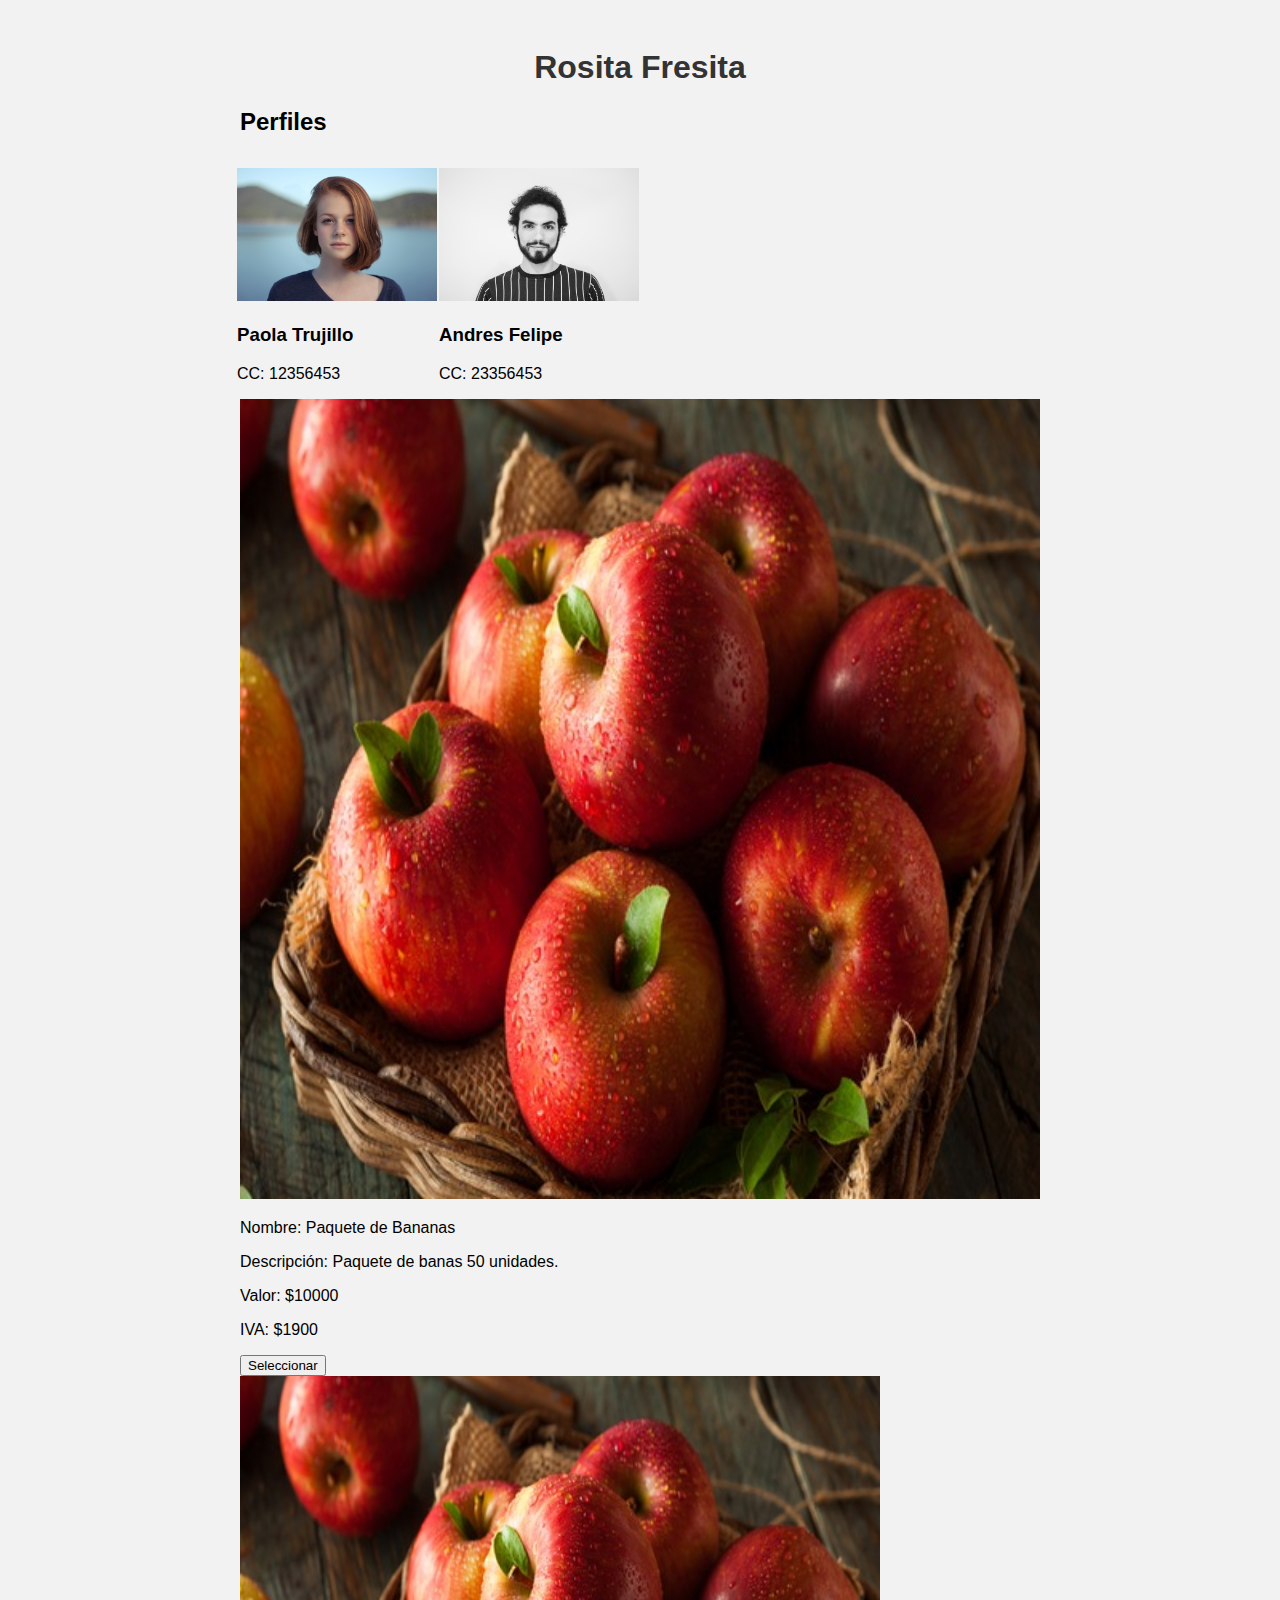
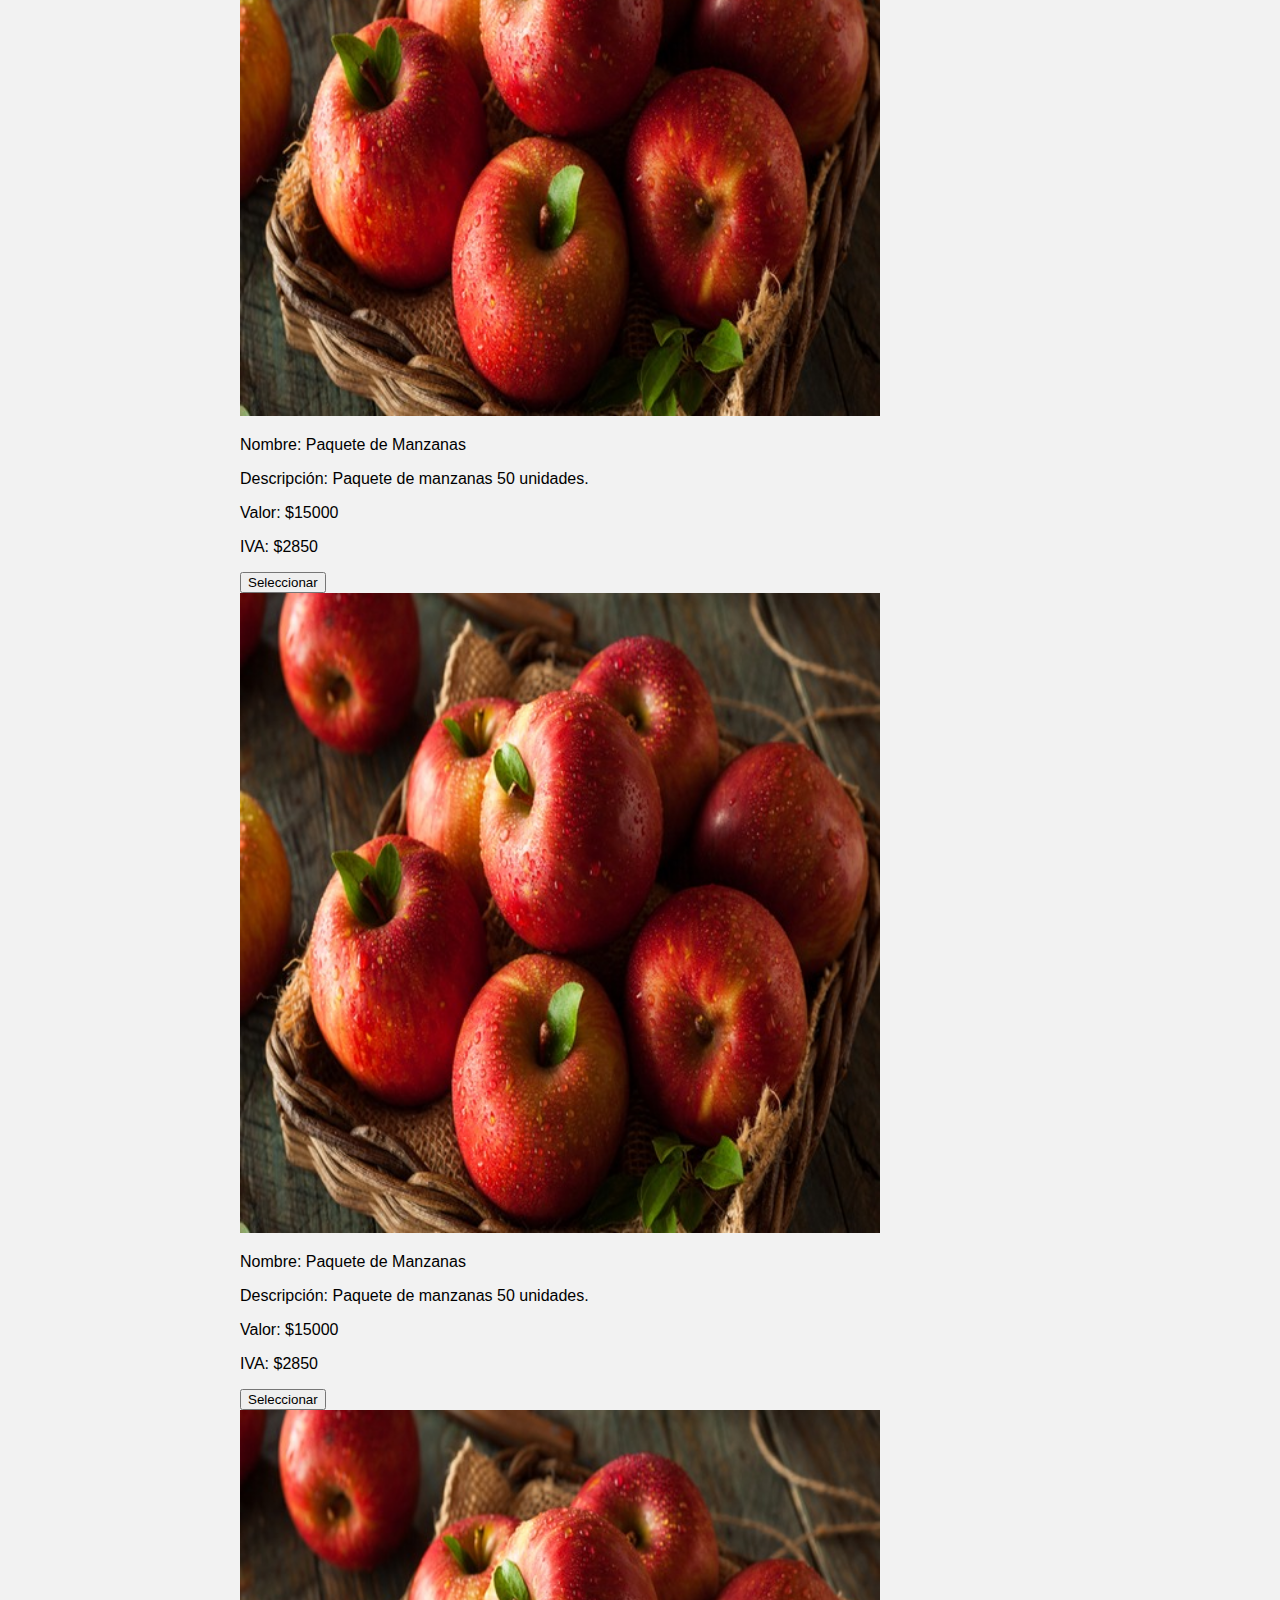
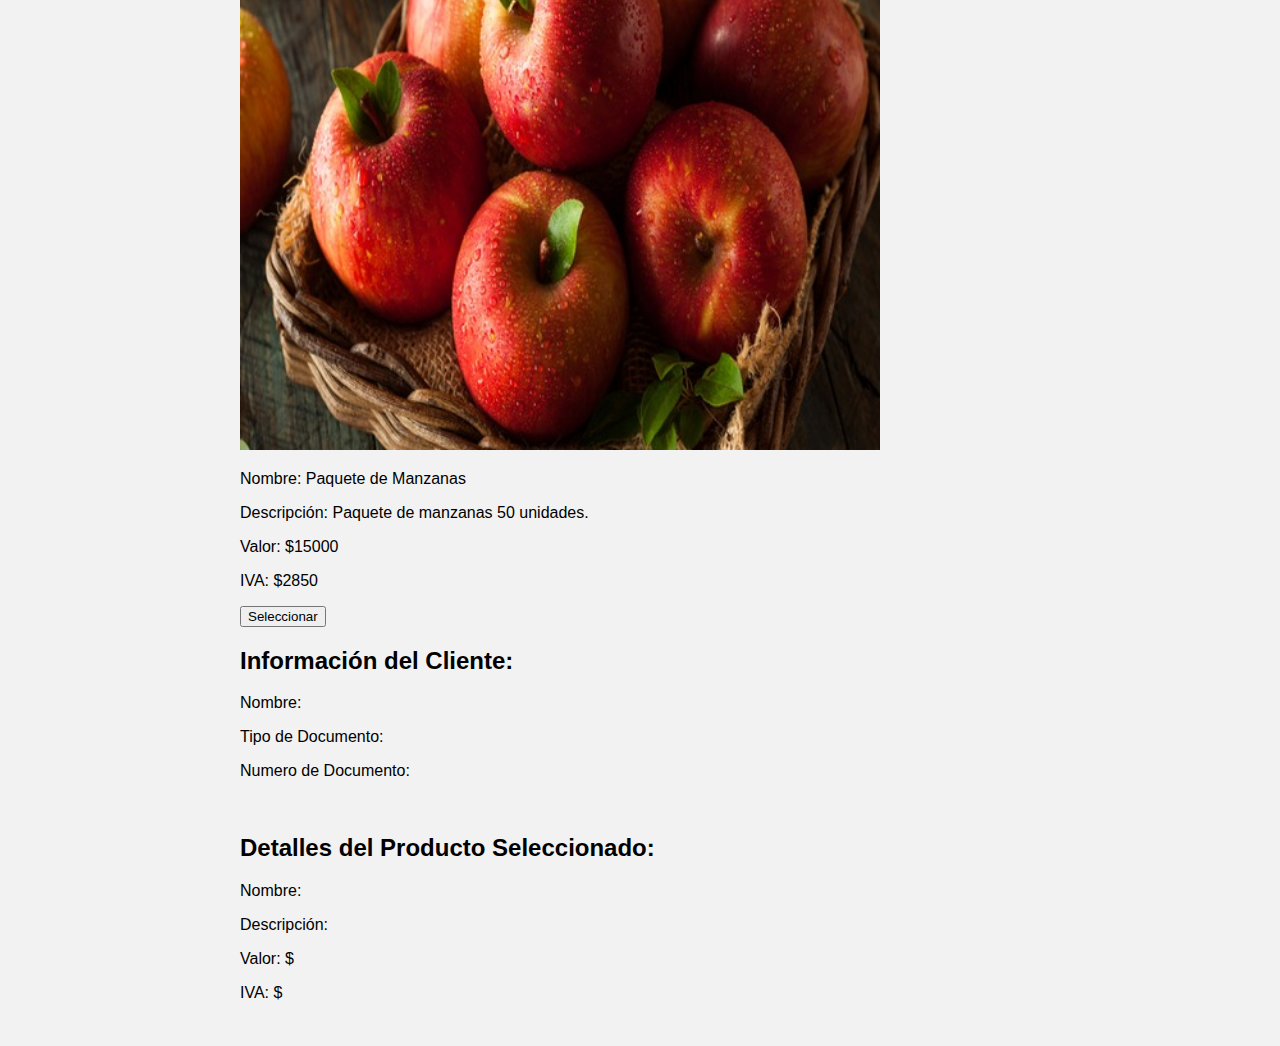
==== index.html @ f02f8509 "Final" ====
<!DOCTYPE html>
<html>
<head>
	<title>My Project</title>
	<link rel="stylesheet" type="text/css" href="style.css">
	<link
	href="https://cdn.jsdelivr.net/npm/bootstrap@5.3.1/dist/css/bootstrap.min.css"
	rel="stylesheet"
	integrity="sha384-4bw+/aepP/YC94hEpVNVgiZdgIC5+VKNBQNGCHeKRQN+PtmoHDEXuppvnDJzQIu9"
	crossorigin="anonymous"
/>
<script
	defer
	src="https://cdn.jsdelivr.net/npm/bootstrap@5.3.1/dist/js/bootstrap.bundle.min.js"
	integrity="sha384-HwwvtgBNo3bZJJLYd8oVXjrBZt8cqVSpeBNS5n7C8IVInixGAoxmnlMuBnhbgrkm"
	crossorigin="anonymous"
></script>
</head>
<body>
	<div class="container">
    <div class="row">
        <div class="col-12 mx-auto titulo">
            <h1>Rosita Fresita</h1>
        </div>

        <div class="container-perfiles col-12">
            <div>
                <h2>Perfiles</h2>
            </div>
            <div class="perfiles col-12">
                <div
                    class="perfil img-fluid"
                    data-username="Paola Trujillo"
                    data-typedoc="CC"
                    data-numberdoc="12356453"
                    onclick="cambiarDatosUser(this)"
                   
                >
                    <img src="./images/user1.jpg" />
                    <h3>Paola Trujillo</h3>
                    <p>CC: 12356453</p>
                </div>

                <div
                    class="perfil"
                    data-username="Andres Felipe"
                    data-typedoc="CC"
                    data-numberdoc="23356453"
                    onclick="cambiarDatosUser(this)"
                   
                >
                    <img src="./images/user2.jpg" alt="" />
                    <h3>Andres Felipe</h3>
                    <p>CC: 23356453</p>
                </div>
            </div>
        </div>

        <div class="products col-8">
            <div class="row">
                <div class="col-6 col-md-6 mb-3">
                    <div
                        class="product card shadow h-100"
                        data-name="Paquete de Bananas"
                        data-description="Paquete de banas 50 unidades."
                        data-value="10000"
                        data-iva="1900"
                    >
                        <img
                            src="./images/manzana.jpeg"
                            alt=""
                            style="width: 100%"
                            class="mx-auto p-3 rounded"
                        />
                        <div class="card-body">
                            <p>Nombre: <span>Paquete de Bananas</span></p>
                            <p>Descripción: <span>Paquete de banas 50 unidades.</span></p>
                            <p>Valor: $<span>10000</span></p>
                            <p>IVA: $<span>1900</span></p>
                            <button onclick="generateEpaycoButton(this)">Seleccionar</button>
                        </div>
                    </div>
                </div>
                <div class="col-6 col-md-6 mb-3">
                    <div
                        class="product card shadow h-100 mb-1"
                        data-name="Paquete de Manzanas"
                        data-description="Paquete de manzanas 50 unidades."
                        data-value="15000"
                        data-iva="2850"
                    >
                        <img
                            src="./images/manzana.jpeg"
                            alt=""
                            style="width: 80%"
                            class="mx-auto p-2"
                        />
                        <div class="card-body">
                            <p>Nombre: <span>Paquete de Manzanas</span></p>
                            <p>Descripción: <span>Paquete de manzanas 50 unidades.</span></p>
                            <p>Valor: $<span>15000</span></p>
                            <p>IVA: $<span>2850</span></p>
                            <button onclick="generateEpaycoButton(this)">Seleccionar</button>
                        </div>
                    </div>
                </div>

                <div class="col-6 col-md-6 mb-3">
                    <div
                        class="product card shadow h-100 mb-1"
                        data-name="Paquete de Manzanas"
                        data-description="Paquete de manzanas 50 unidades."
                        data-value="15000"
                        data-iva="2850"
                    >
                        <img
                            src="./images/manzana.jpeg"
                            alt=""
                            style="width: 80%"
                            class="mx-auto p-2"
                        />
                        <div class="card-body">
                            <p>Nombre: <span>Paquete de Manzanas</span></p>
                            <p>Descripción: <span>Paquete de manzanas 50 unidades.</span></p>
                            <p>Valor: $<span>15000</span></p>
                            <p>IVA: $<span>2850</span></p>
                            <button onclick="generateEpaycoButton(this)">Seleccionar</button>
                        </div>
                    </div>
                </div>

                <div class="col-6 col-md-6 mb-3">
                    <div
                        class="product card shadow h-100 mb-1"
                        data-name="Paquete de Manzanas"
                        data-description="Paquete de manzanas 50 unidades."
                        data-value="15000"
                        data-iva="2850"
                    >
                        <img
                            src="./images/manzana.jpeg"
                            alt=""
                            style="width: 80%"
                            class="mx-auto p-2"
                        />
                        <div class="card-body">
                            <p>Nombre: <span>Paquete de Manzanas</span></p>
                            <p>Descripción: <span>Paquete de manzanas 50 unidades.</span></p>
                            <p>Valor: $<span>15000</span></p>
                            <p>IVA: $<span>2850</span></p>
                            <button onclick="generateEpaycoButton(this)">Seleccionar</button>
                        </div>
                    </div>
                </div>
                <!-- Repite esto para los demás productos -->
            </div>
        </div>

        <div class="col-4">
            <h2>Información del Cliente:</h2>
            <p>Nombre: <span id="userName"></span></p>
            <p>Tipo de Documento: <span id="userTypeDoc"></span></p>
            <p>Numero de Documento: <span id="userNumberDoc"></span></p>
            <br />

            <h2>Detalles del Producto Seleccionado:</h2>
            <p>Nombre: <span id="selectedProductName"></span></p>
            <p>Descripción: <span id="selectedProductDescription"></span></p>
            <p>Valor: $<span id="selectedProductValue"></span></p>
            <p>IVA: $<span id="selectedProductIVA"></span></p>

            <div id="epaycoCheckoutContainer"></div>
        </div>
    </div>
</div>
	<script src="script.js"></script>
</body>
</html>
---- style.css ----
body {
  background-color: #f2f2f2;
  font-family: Arial, sans-serif;
}

h1 {
  color: #333333;
  text-align: center;
}

.container {
  max-width: 800px;
  margin: 0 auto;
  padding: 20px;
}

.btn {
  display: inline-block;
  padding: 10px 20px;
  background-color: #333333;
  color: #ffffff;
  text-decoration: none;
  border-radius: 5px;
}

.btn:hover {
  background-color: #555555;
}


.titulo {
  text-align: center;
  
}

.perfiles {
  display: grid;
  grid-template-columns: repeat(auto-fill, minmax(12em, 1fr));
  gap: 0.5em;
  margin-top: 2em;
  justify-items: center;
  .perfil img{
    width: 200px;
  }
  
  
}
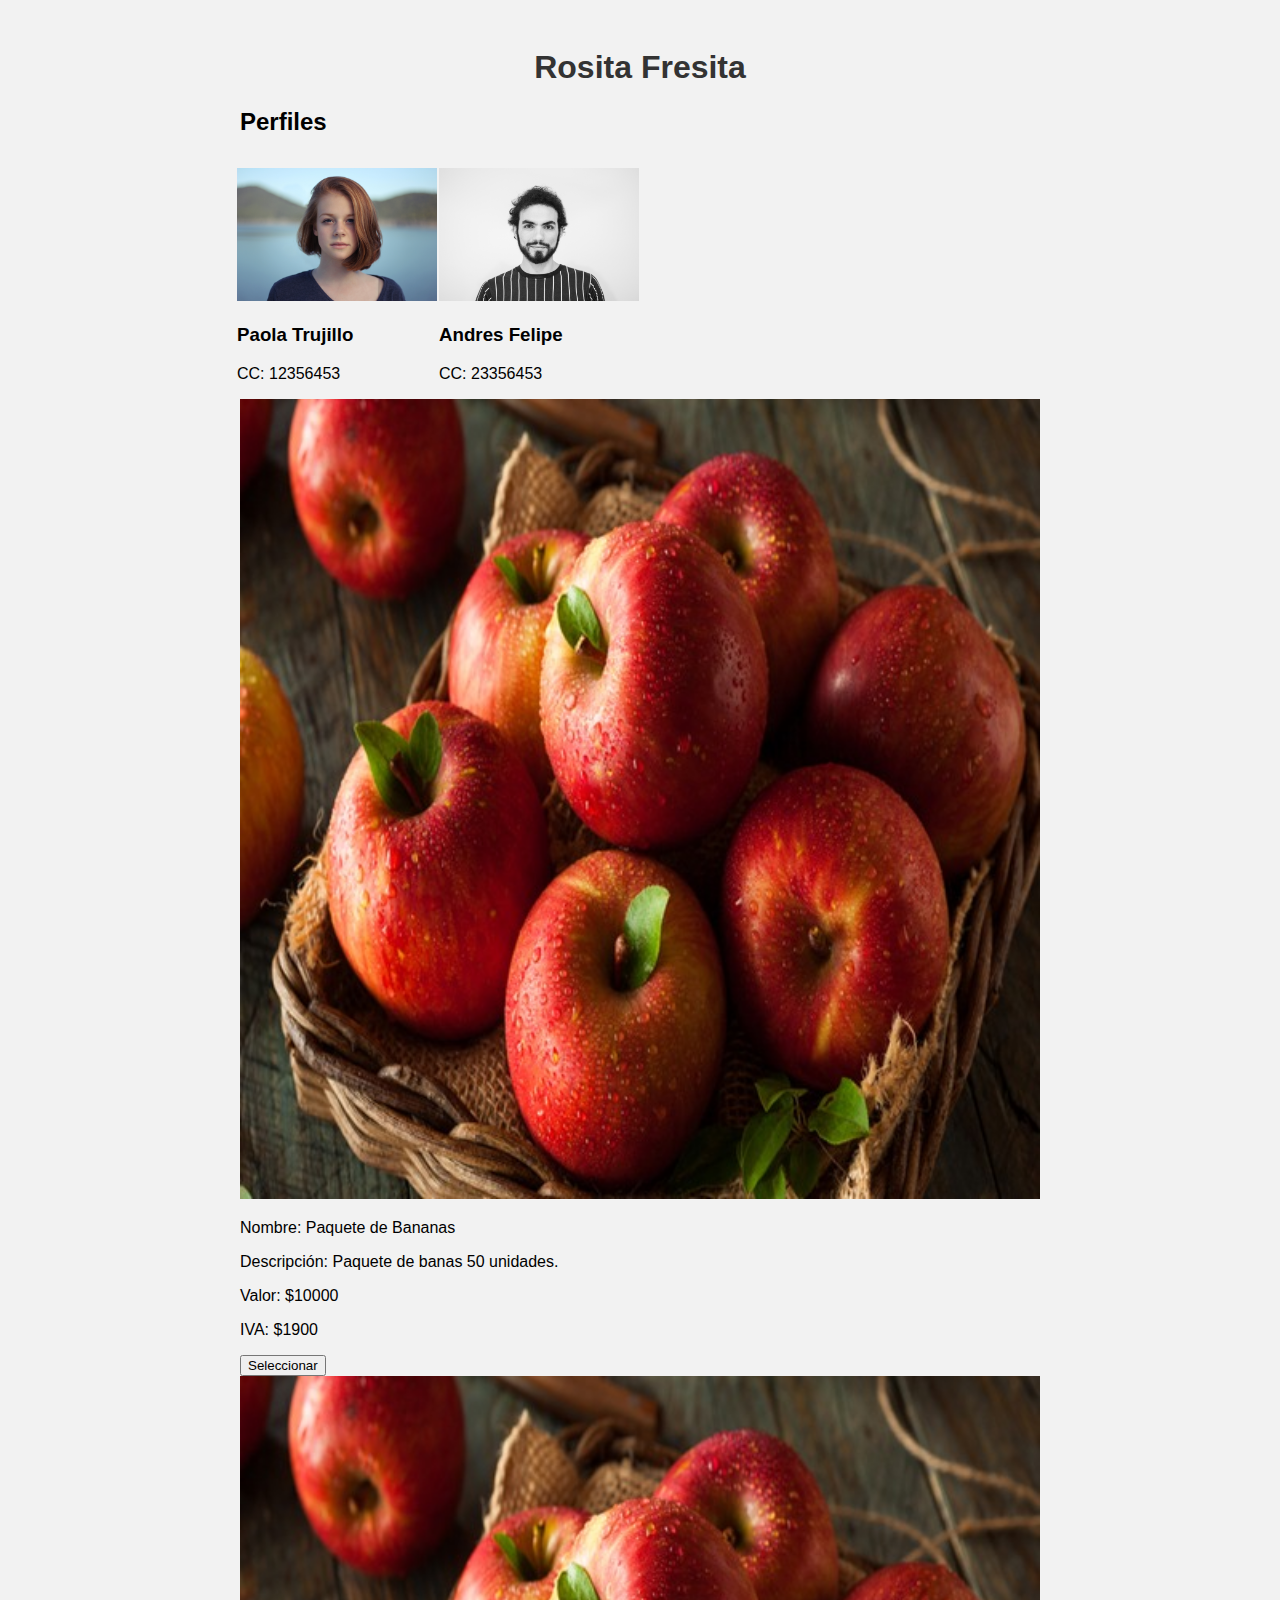
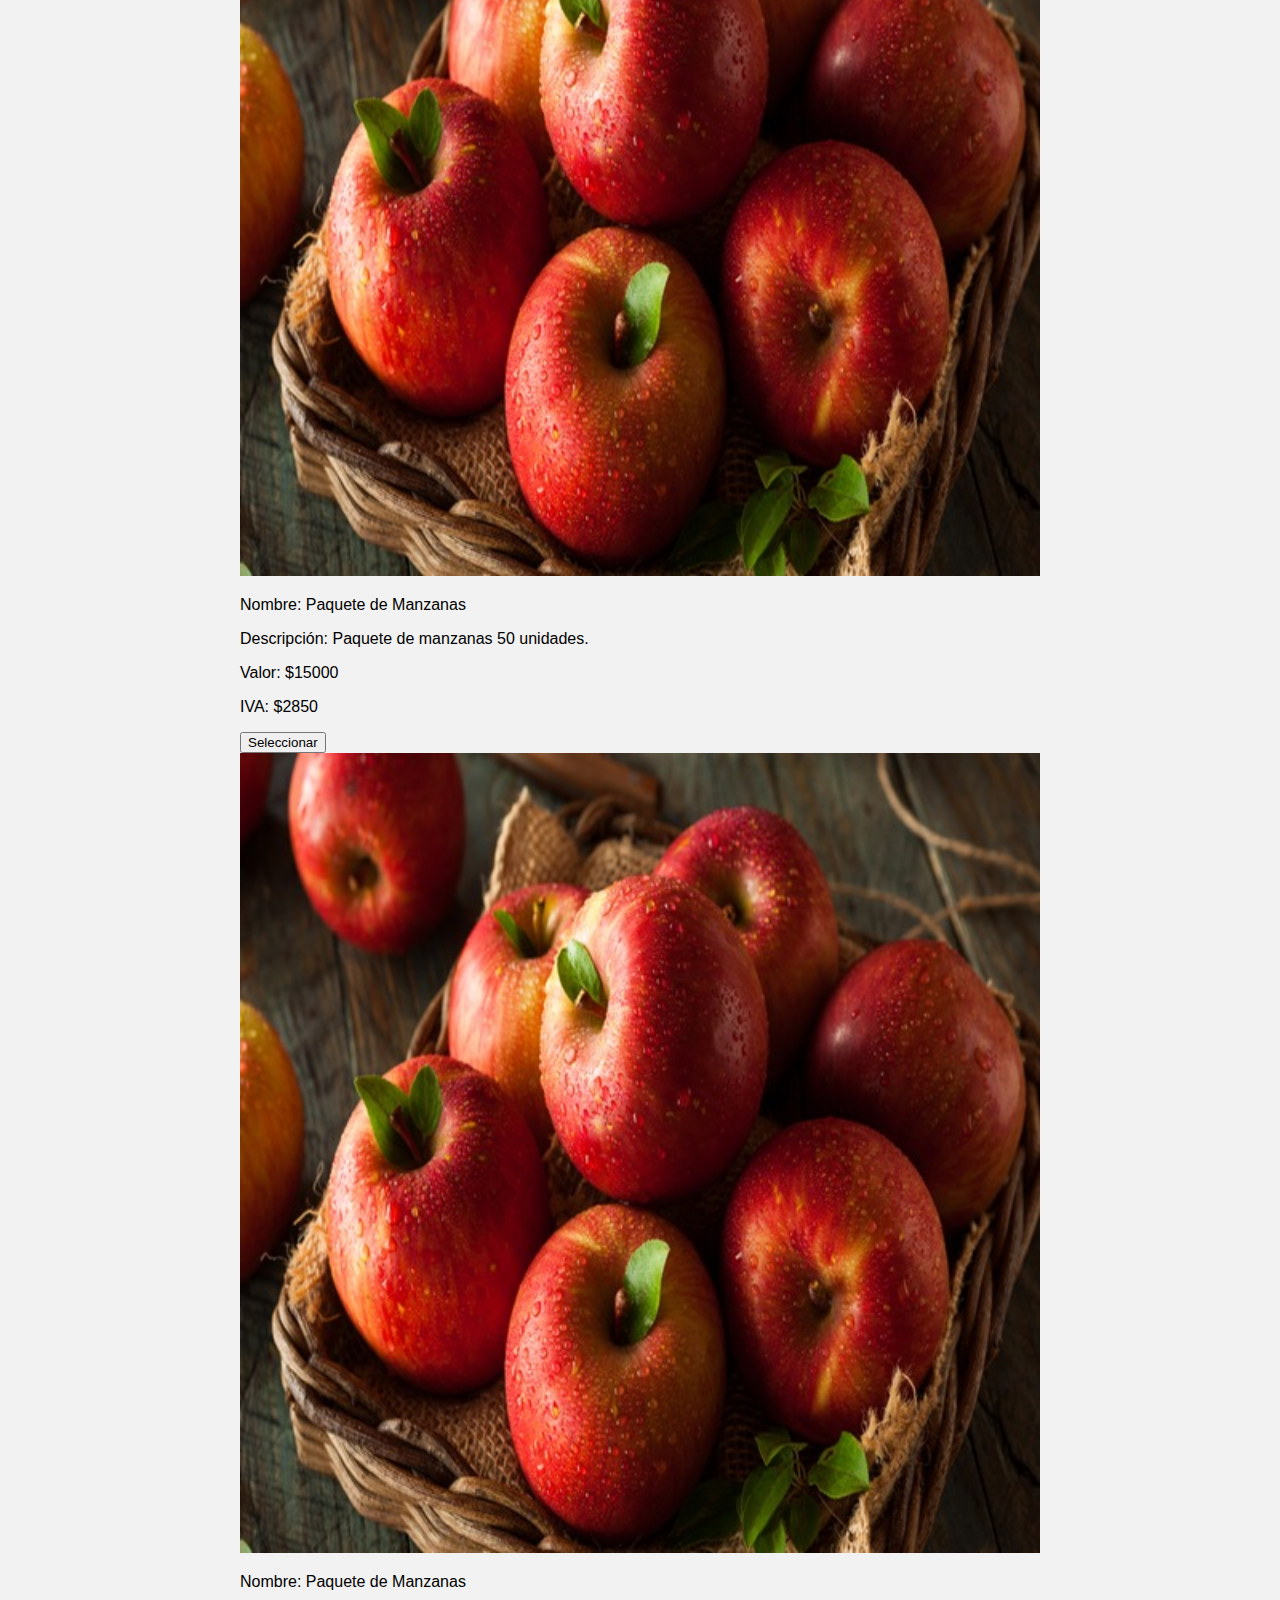
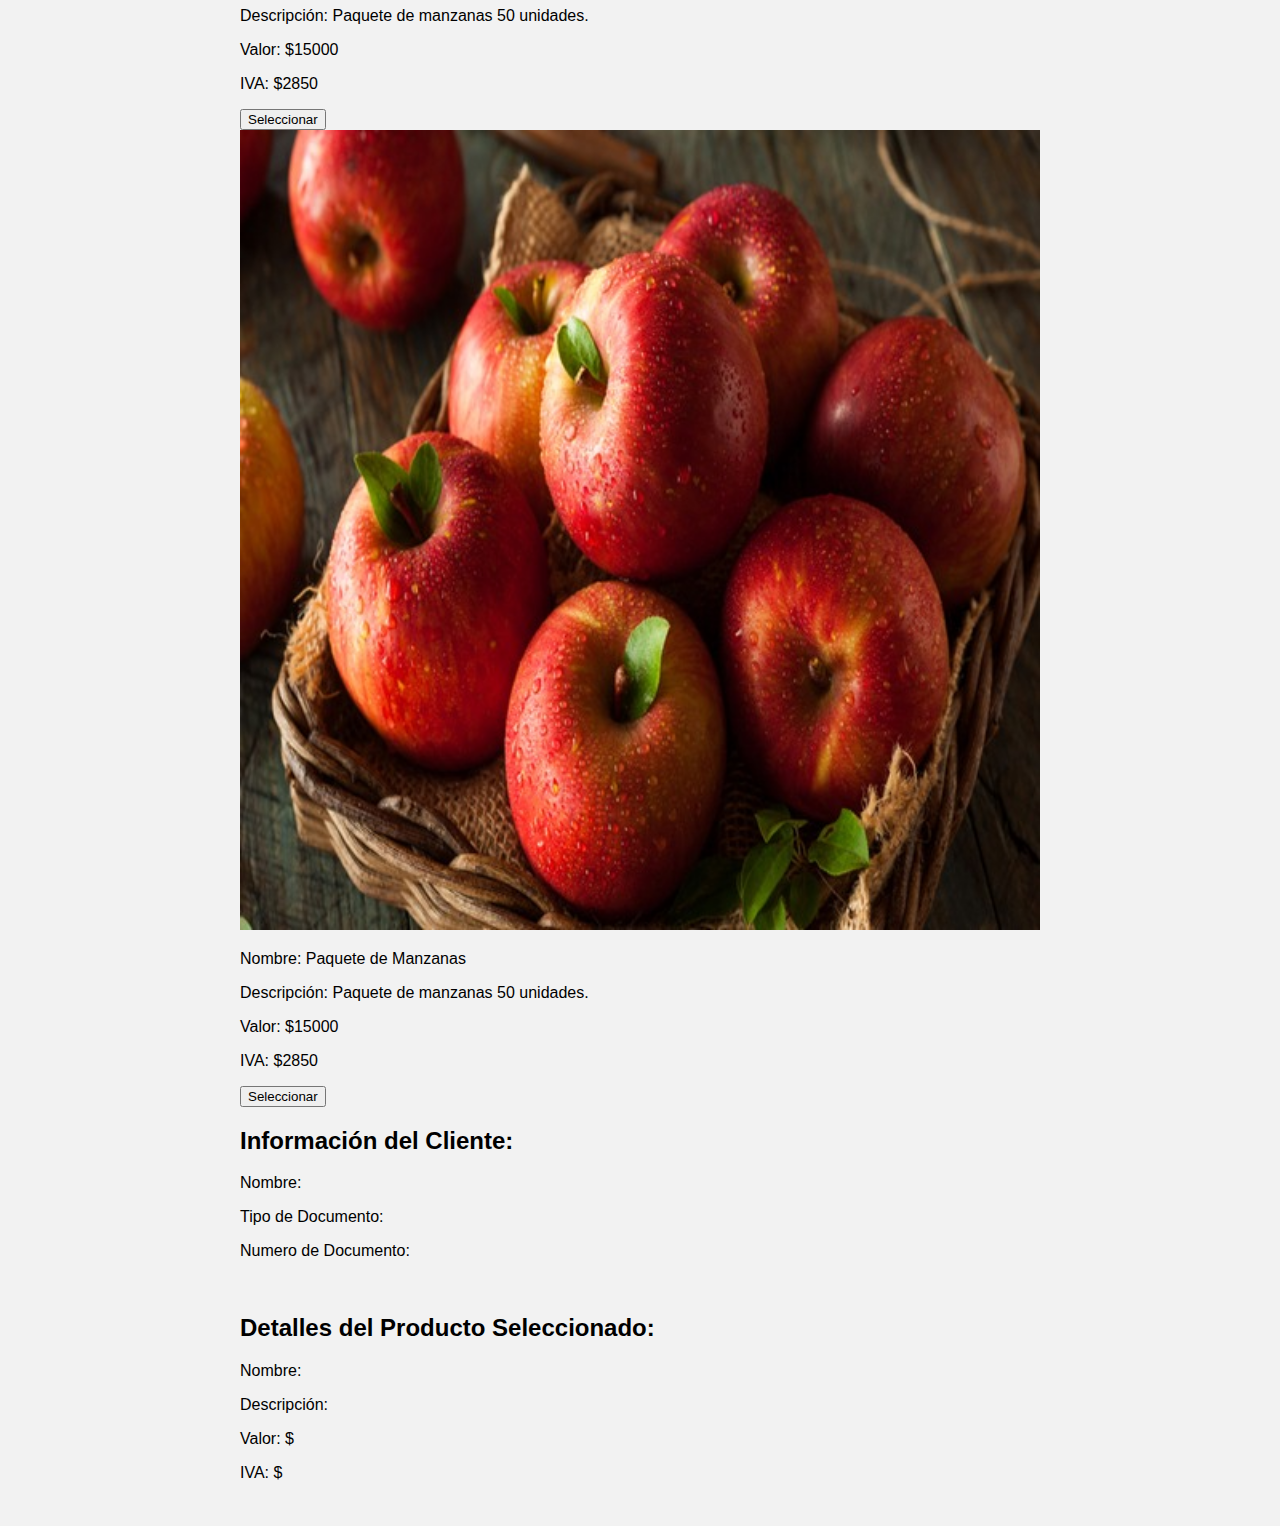
==== commit e9356670: "Response" ====
--- a/index.html
+++ b/index.html
@@ -69,8 +69,7 @@
                         <img
                             src="./images/manzana.jpeg"
                             alt=""
-                            style="width: 100%"
-                            class="mx-auto p-3 rounded"
+                            class="mx-auto p-3 "
                         />
                         <div class="card-body">
                             <p>Nombre: <span>Paquete de Bananas</span></p>
@@ -92,7 +91,7 @@
                         <img
                             src="./images/manzana.jpeg"
                             alt=""
-                            style="width: 80%"
+                           
                             class="mx-auto p-2"
                         />
                         <div class="card-body">
@@ -116,7 +115,7 @@
                         <img
                             src="./images/manzana.jpeg"
                             alt=""
-                            style="width: 80%"
+                            
                             class="mx-auto p-2"
                         />
                         <div class="card-body">
@@ -140,7 +139,7 @@
                         <img
                             src="./images/manzana.jpeg"
                             alt=""
-                            style="width: 80%"
+                         
                             class="mx-auto p-2"
                         />
                         <div class="card-body">
--- a/style.css
+++ b/style.css
@@ -1,6 +1,10 @@
 body {
   background-color: #f2f2f2;
   font-family: Arial, sans-serif;
+  img{
+    width: 100%;
+    
+  }
 }
 
 h1 {
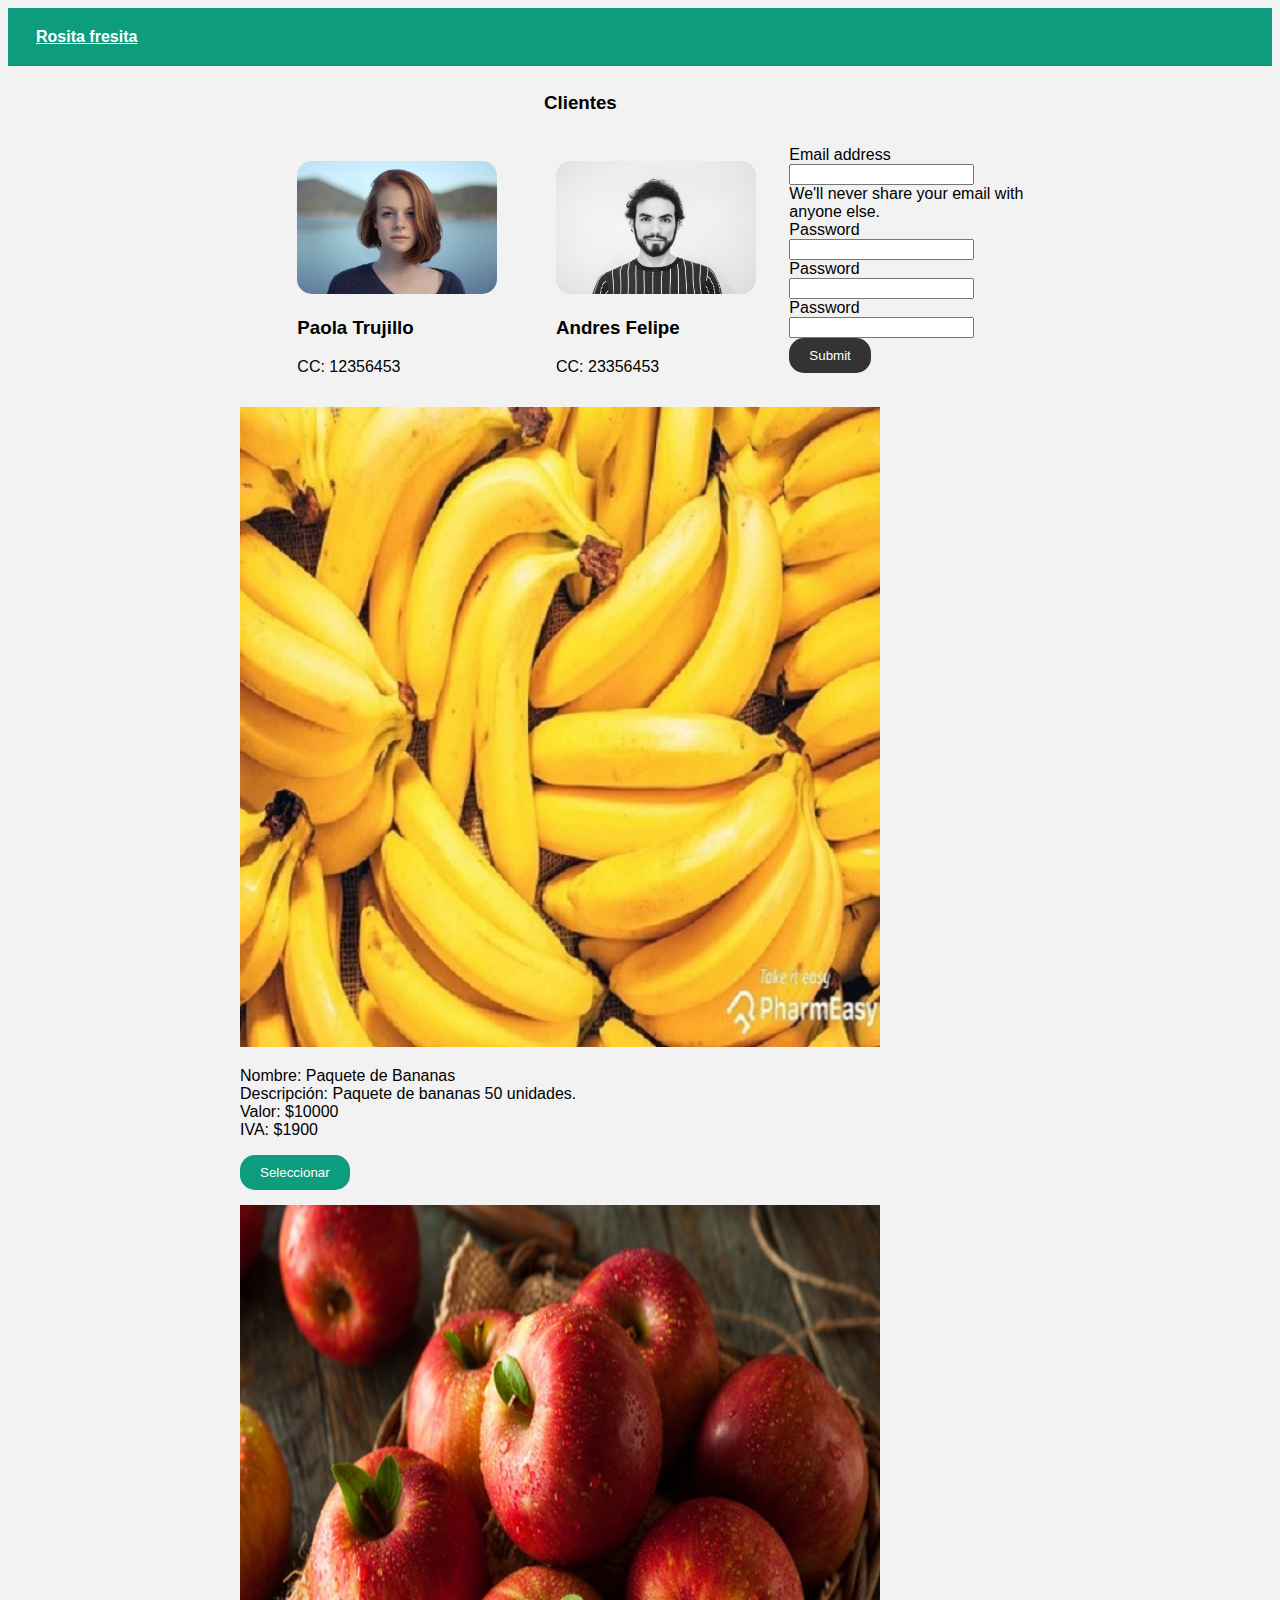
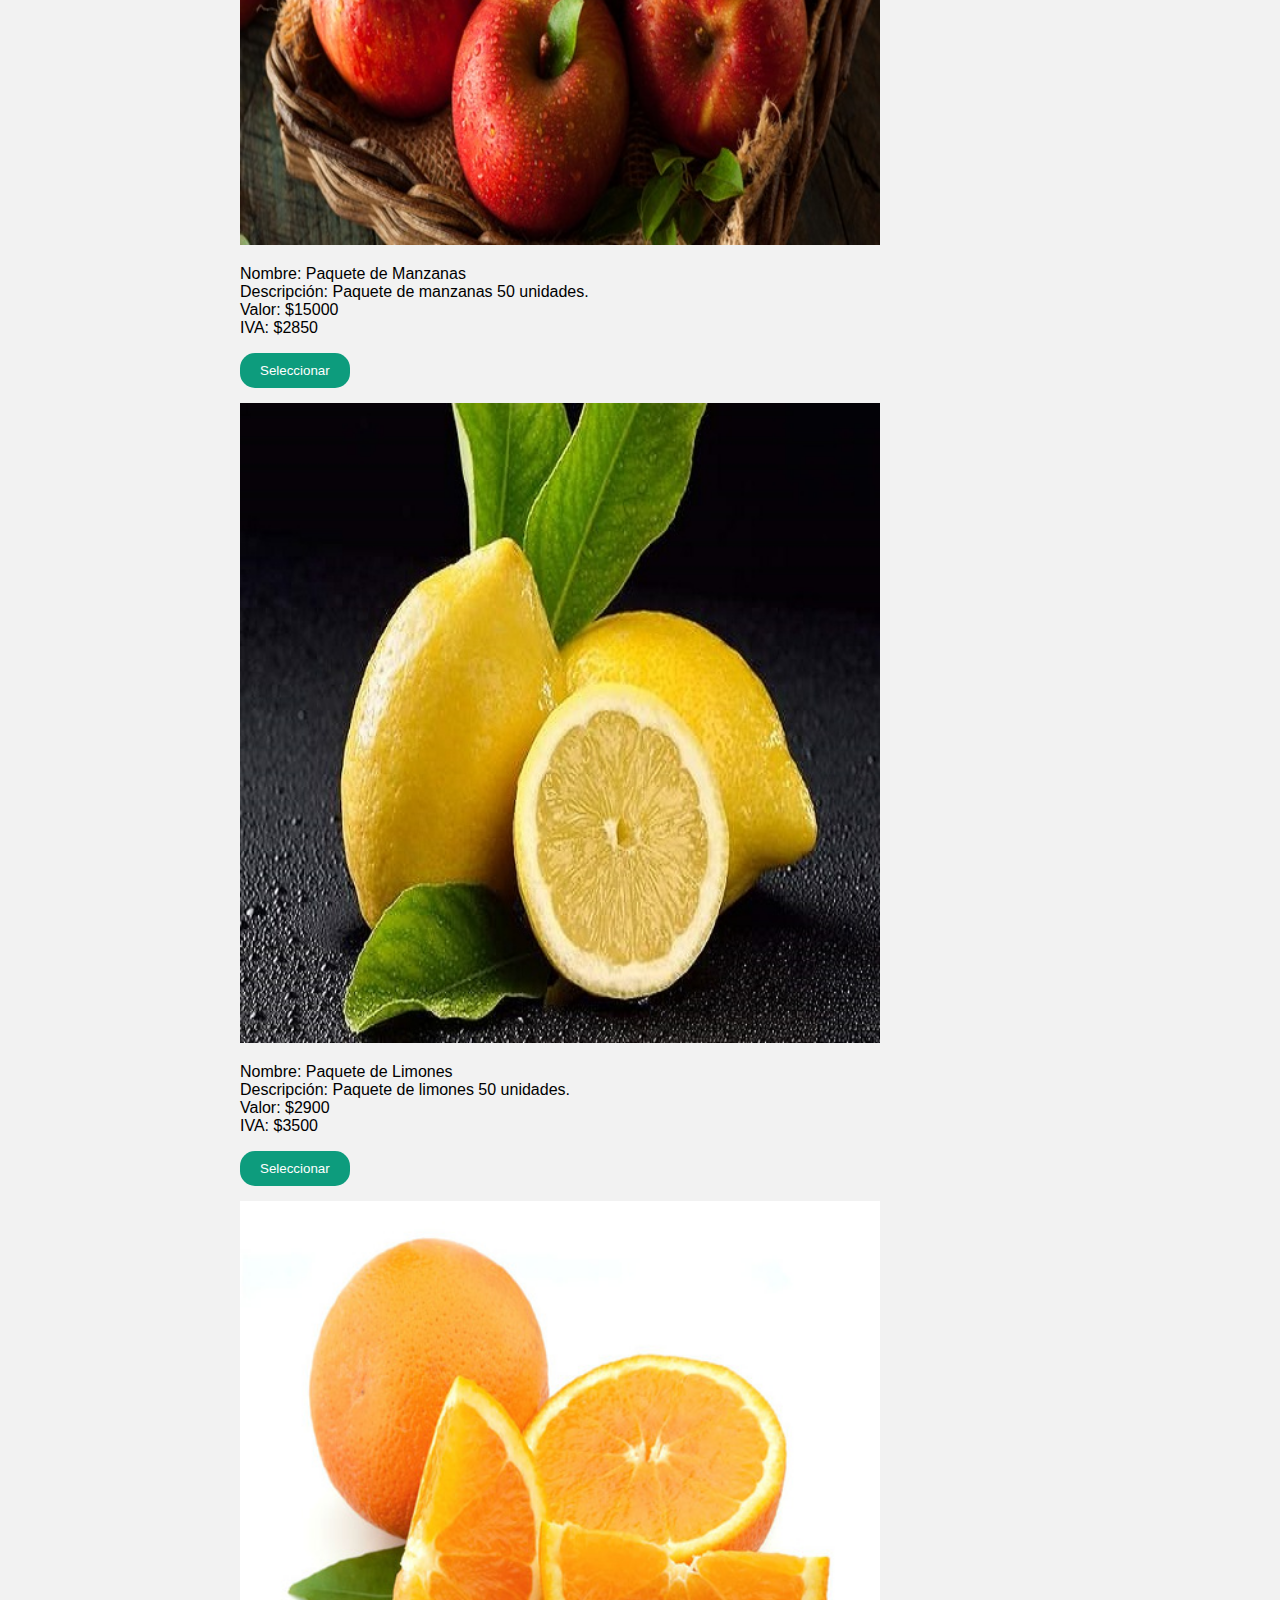
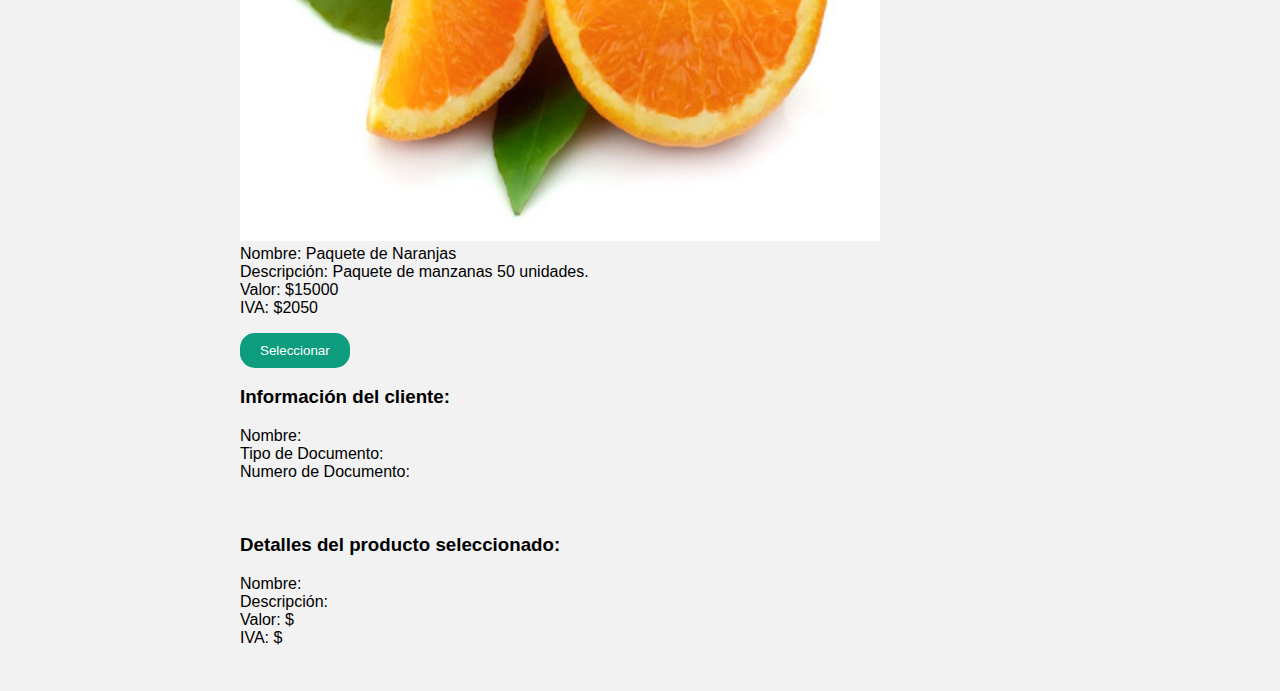
==== commit a07b00ac: "Final" ====
--- a/index.html
+++ b/index.html
@@ -1,177 +1,158 @@
 <!DOCTYPE html>
 <html>
+
 <head>
-	<title>My Project</title>
-	<link rel="stylesheet" type="text/css" href="style.css">
-	<link
-	href="https://cdn.jsdelivr.net/npm/bootstrap@5.3.1/dist/css/bootstrap.min.css"
-	rel="stylesheet"
-	integrity="sha384-4bw+/aepP/YC94hEpVNVgiZdgIC5+VKNBQNGCHeKRQN+PtmoHDEXuppvnDJzQIu9"
-	crossorigin="anonymous"
-/>
-<script
-	defer
-	src="https://cdn.jsdelivr.net/npm/bootstrap@5.3.1/dist/js/bootstrap.bundle.min.js"
-	integrity="sha384-HwwvtgBNo3bZJJLYd8oVXjrBZt8cqVSpeBNS5n7C8IVInixGAoxmnlMuBnhbgrkm"
-	crossorigin="anonymous"
-></script>
+    <meta charset="utf-8" />
+    <title>My Project</title>
+    <link rel="stylesheet" type="text/css" href="style.css">
+    <link href="https://cdn.jsdelivr.net/npm/bootstrap@5.3.1/dist/css/bootstrap.min.css" rel="stylesheet"
+        integrity="sha384-4bw+/aepP/YC94hEpVNVgiZdgIC5+VKNBQNGCHeKRQN+PtmoHDEXuppvnDJzQIu9" crossorigin="anonymous" />
+    <script defer src="https://cdn.jsdelivr.net/npm/bootstrap@5.3.1/dist/js/bootstrap.bundle.min.js"
+        integrity="sha384-HwwvtgBNo3bZJJLYd8oVXjrBZt8cqVSpeBNS5n7C8IVInixGAoxmnlMuBnhbgrkm"
+        crossorigin="anonymous"></script>
 </head>
+
 <body>
-	<div class="container">
-    <div class="row">
-        <div class="col-12 mx-auto titulo">
-            <h1>Rosita Fresita</h1>
+
+    <nav class="navbar navbar-expand-lg mx-auto">
+        <div class="container-fluid">
+            <a class="navbar-brand mx-auto" href="#">Rosita fresita</a>
         </div>
+        </div>
+    </nav>
 
-        <div class="container-perfiles col-12">
-            <div>
-                <h2>Perfiles</h2>
-            </div>
-            <div class="perfiles col-12">
-                <div
-                    class="perfil img-fluid"
-                    data-username="Paola Trujillo"
-                    data-typedoc="CC"
-                    data-numberdoc="12356453"
-                    onclick="cambiarDatosUser(this)"
-                   
-                >
-                    <img src="./images/user1.jpg" />
-                    <h3>Paola Trujillo</h3>
-                    <p>CC: 12356453</p>
+
+    <div class="container">
+        <div class="row">
+            <div class="container-perfiles card col-12 shadow bg-light m-3 p-2">
+                <div>
+                    <h3 class="clientes">Clientes</h3>
+                </div>
+                <div class="perfiles col-12">
+                    <div class="perfil profile-clickable" data-username="Paola Trujillo" data-typedoc="CC"
+                        data-numberdoc="12356453" onclick="cambiarDatosUser(this)">
+                        <img src="./images/user1.jpg" />
+                        <h3>Paola Trujillo</h3>
+                        <p>CC: 12356453</p>
+                    </div>
+
+                    <div class="perfil profile-clickable" data-username="Andres Felipe" data-typedoc="CC"
+                        data-numberdoc="23356453" onclick="cambiarDatosUser(this)">
+                        <img src="./images/user2.jpg" alt="" />
+                        <h3>Andres Felipe</h3>
+                        <p>CC: 23356453</p>
+                    </div>
+                    <form class="">
+                        <div class="mb-3">
+                            <label for="exampleInputEmail1" class="form-label">Email address</label>
+                            <input type="email" class="form-control" id="exampleInputEmail1"
+                                aria-describedby="emailHelp">
+                            <div id="emailHelp" class="form-text">We'll never share your email with anyone else.</div>
+                        </div>
+                        <div class="mb-3">
+                            <label for="exampleInputPassword1" class="form-label">Password</label>
+                            <input type="password" class="form-control" id="exampleInputPassword1">
+                        </div>
+                        <div class="mb-3">
+                            <label for="exampleInputPassword1" class="form-label">Password</label>
+                            <input type="password" class="form-control" id="exampleInputPassword1">
+                        </div>
+                        <div class="mb-3">
+                            <label for="exampleInputPassword1" class="form-label">Password</label>
+                            <input type="password" class="form-control" id="exampleInputPassword1">
+                        </div>
+
+                        <button type="submit" class="btn btn-primary">Submit</button>
+                    </form>
+
+
                 </div>
 
-                <div
-                    class="perfil"
-                    data-username="Andres Felipe"
-                    data-typedoc="CC"
-                    data-numberdoc="23356453"
-                    onclick="cambiarDatosUser(this)"
-                   
-                >
-                    <img src="./images/user2.jpg" alt="" />
-                    <h3>Andres Felipe</h3>
-                    <p>CC: 23356453</p>
+
+            </div>
+
+            <div class="products col-8">
+                <div class="row">
+                    <div class="col-6 col-md-6 mb-3">
+                        <div class="product card shadow h-80" data-name="Paquete de Bananas"
+                            data-description="Paquete de bananas 50 unidades." data-value="10000" data-iva="1900">
+                            <img src="./images/banana.jpg" alt="" style="width: 80%"
+                                class="mx-auto p-3 rounded-circle shadow" />
+                            <div class="card-body">
+                                <p>Nombre: <span>Paquete de Bananas</span> <br>
+                                    Descripción: <span>Paquete de bananas 50 unidades.</span> <br>
+                                    Valor: $<span>10000</span> <br>
+                                    IVA: $<span>1900</span></p>
+                                <button onclick="generateEpaycoButton(this)">Seleccionar</button>
+                            </div>
+                        </div>
+                    </div>
+                    <div class="col-6 col-md-6 mb-3">
+                        <div class="product card shadow h-80 mb-1" data-name="Paquete de Manzanas"
+                            data-description="Paquete de manzanas 50 unidades." data-value="15000" data-iva="2850">
+                            <img src="./images/manzana.jpeg" alt="" style="width: 80%"
+                                class="mx-auto p-2 rounded-circle shadow" />
+                            <div class="card-body">
+                                <p>Nombre: <span>Paquete de Manzanas</span> <br>
+                                    Descripción: <span>Paquete de manzanas 50 unidades.</span> <br>
+                                    Valor: $<span>15000</span> <br>
+                                    IVA: $<span>2850</span></p>
+                                <button onclick="generateEpaycoButton(this)">Seleccionar</button>
+                            </div>
+                        </div>
+                    </div>
+
+                    <div class="col-6 col-md-6 mb-3">
+                        <div class="product card shadow h-80 mb-1" data-name="Paquete de Limones"
+                            data-description="Paquete de manzanas 50 unidades." data-value="18000" data-iva="2050">
+                            <img src="./images/limones.jpg" alt="" style="width: 80%"
+                                class="mx-auto p-2 rounded-circle shadow" />
+                            <div class="card-body">
+                                <p>Nombre: <span>Paquete de Limones</span> <br>
+                                    Descripción: <span>Paquete de limones 50 unidades.</span> <br>
+                                    Valor: $<span>2900</span> <br>
+                                    IVA: $<span>3500</span></p>
+                                <button onclick="generateEpaycoButton(this)">Seleccionar</button>
+                            </div>
+                        </div>
+                    </div>
+
+                    <div class="col-6 col-md-6 mb-3">
+                        <div class="product card shadow h-80 mb-1" data-name="Paquete de Naranjas"
+                            data-description="Paquete de manzanas 50 unidades." data-value="15000" data-iva="2850">
+                            <img src="./images/naranja.jpeg" alt="" style="width: 80%"
+                                class="mx-auto p-2 rounded-circle shadow" />
+                            <div class="card-body">
+                                Nombre: <span>Paquete de Naranjas</span> <br>
+                                Descripción: <span>Paquete de manzanas 50 unidades.</span> <br>
+                                Valor: $<span>15000</span> <br>
+                                IVA: $<span>2050</span></p>
+                                <button onclick="generateEpaycoButton(this)">Seleccionar</button>
+                            </div>
+                        </div>
+                    </div>
+                    <!-- Repite esto para los demás productos -->
                 </div>
             </div>
-        </div>
 
-        <div class="products col-8">
-            <div class="row">
-                <div class="col-6 col-md-6 mb-3">
-                    <div
-                        class="product card shadow h-100"
-                        data-name="Paquete de Bananas"
-                        data-description="Paquete de banas 50 unidades."
-                        data-value="10000"
-                        data-iva="1900"
-                    >
-                        <img
-                            src="./images/manzana.jpeg"
-                            alt=""
-                            class="mx-auto p-3 "
-                        />
-                        <div class="card-body">
-                            <p>Nombre: <span>Paquete de Bananas</span></p>
-                            <p>Descripción: <span>Paquete de banas 50 unidades.</span></p>
-                            <p>Valor: $<span>10000</span></p>
-                            <p>IVA: $<span>1900</span></p>
-                            <button onclick="generateEpaycoButton(this)">Seleccionar</button>
-                        </div>
-                    </div>
-                </div>
-                <div class="col-6 col-md-6 mb-3">
-                    <div
-                        class="product card shadow h-100 mb-1"
-                        data-name="Paquete de Manzanas"
-                        data-description="Paquete de manzanas 50 unidades."
-                        data-value="15000"
-                        data-iva="2850"
-                    >
-                        <img
-                            src="./images/manzana.jpeg"
-                            alt=""
-                           
-                            class="mx-auto p-2"
-                        />
-                        <div class="card-body">
-                            <p>Nombre: <span>Paquete de Manzanas</span></p>
-                            <p>Descripción: <span>Paquete de manzanas 50 unidades.</span></p>
-                            <p>Valor: $<span>15000</span></p>
-                            <p>IVA: $<span>2850</span></p>
-                            <button onclick="generateEpaycoButton(this)">Seleccionar</button>
-                        </div>
-                    </div>
-                </div>
+            <div class="col-4 card shadow h-25 p-3 ">
+                <h3>Información del cliente:</h3>
+                <p>Nombre: <span id="userName"></span> <br>
+                    Tipo de Documento: <span id="userTypeDoc"></span> <br>
+                    Numero de Documento: <span id="userNumberDoc"></span></p>
+                <br />
 
-                <div class="col-6 col-md-6 mb-3">
-                    <div
-                        class="product card shadow h-100 mb-1"
-                        data-name="Paquete de Manzanas"
-                        data-description="Paquete de manzanas 50 unidades."
-                        data-value="15000"
-                        data-iva="2850"
-                    >
-                        <img
-                            src="./images/manzana.jpeg"
-                            alt=""
-                            
-                            class="mx-auto p-2"
-                        />
-                        <div class="card-body">
-                            <p>Nombre: <span>Paquete de Manzanas</span></p>
-                            <p>Descripción: <span>Paquete de manzanas 50 unidades.</span></p>
-                            <p>Valor: $<span>15000</span></p>
-                            <p>IVA: $<span>2850</span></p>
-                            <button onclick="generateEpaycoButton(this)">Seleccionar</button>
-                        </div>
-                    </div>
-                </div>
+                <h3>Detalles del producto seleccionado:</h3>
+                <p>Nombre: <span id="selectedProductName"></span> <br>
+                    Descripción: <span id="selectedProductDescription"></span> <br>
+                    Valor: $<span id="selectedProductValue"></span> <br>
+                    IVA: $<span id="selectedProductIVA"></span></p>
 
-                <div class="col-6 col-md-6 mb-3">
-                    <div
-                        class="product card shadow h-100 mb-1"
-                        data-name="Paquete de Manzanas"
-                        data-description="Paquete de manzanas 50 unidades."
-                        data-value="15000"
-                        data-iva="2850"
-                    >
-                        <img
-                            src="./images/manzana.jpeg"
-                            alt=""
-                         
-                            class="mx-auto p-2"
-                        />
-                        <div class="card-body">
-                            <p>Nombre: <span>Paquete de Manzanas</span></p>
-                            <p>Descripción: <span>Paquete de manzanas 50 unidades.</span></p>
-                            <p>Valor: $<span>15000</span></p>
-                            <p>IVA: $<span>2850</span></p>
-                            <button onclick="generateEpaycoButton(this)">Seleccionar</button>
-                        </div>
-                    </div>
-                </div>
-                <!-- Repite esto para los demás productos -->
+                <div id="epaycoCheckoutContainer"></div>
             </div>
         </div>
+    </div>
+    <script src="script.js"></script>
+</body>
 
-        <div class="col-4">
-            <h2>Información del Cliente:</h2>
-            <p>Nombre: <span id="userName"></span></p>
-            <p>Tipo de Documento: <span id="userTypeDoc"></span></p>
-            <p>Numero de Documento: <span id="userNumberDoc"></span></p>
-            <br />
-
-            <h2>Detalles del Producto Seleccionado:</h2>
-            <p>Nombre: <span id="selectedProductName"></span></p>
-            <p>Descripción: <span id="selectedProductDescription"></span></p>
-            <p>Valor: $<span id="selectedProductValue"></span></p>
-            <p>IVA: $<span id="selectedProductIVA"></span></p>
-
-            <div id="epaycoCheckoutContainer"></div>
-        </div>
-    </div>
-</div>
-	<script src="script.js"></script>
-</body>
 </html>--- a/style.css
+++ b/style.css
@@ -1,10 +1,6 @@
 body {
   background-color: #f2f2f2;
   font-family: Arial, sans-serif;
-  img{
-    width: 100%;
-    
-  }
 }
 
 h1 {
@@ -42,15 +38,67 @@
   grid-template-columns: repeat(auto-fill, minmax(12em, 1fr));
   gap: 0.5em;
   margin-top: 2em;
+  margin-left: 2rem;
   justify-items: center;
   .perfil img{
     width: 200px;
+    border-radius: 15px;
   }
   
   
 }
 
+button{
+  background-color: #0d9c7d;
+  color: #ffffff;
+  border-radius: 15px !important;
+  padding: 10px 20px;
+  border: none;
+  cursor: pointer;
+}
 
+button:hover{
+  background-color: #77a097;
+  color: #ffffff;
+  border-radius: 15px !important;
+  padding: 10px 20px;
+  border: none;
+  cursor: pointer;
+}
 
+img{
+  margin-top: 15px;
+}
 
+.clientes{
+  margin-left: 38%;
+  margin-right: 40%;
+  margin-top: 6px;
+}
 
+.profile-clickable {
+  cursor: pointer;
+  transition: transform 0.3s ease; /* Agregar una transición suave */
+}
+
+.profile-clickable:hover {
+  transform: scale(1.1); /* Agrandar el perfil en un 10% al pasar el cursor */
+}
+
+nav{
+  background-color: #0d9c7d;
+  color: #ffffff;
+  padding: 20px 20px;
+  cursor: pointer;
+}
+
+.navbar-brand{
+  color: #ffffff !important;
+  margin: 8px;
+  font-weight: bolder;
+}
+
+form {
+  max-width: 400px; /* Ajusta el ancho máximo del formulario según tus preferencias */
+  margin: 0 auto; /* Centra el formulario horizontalmente */
+}